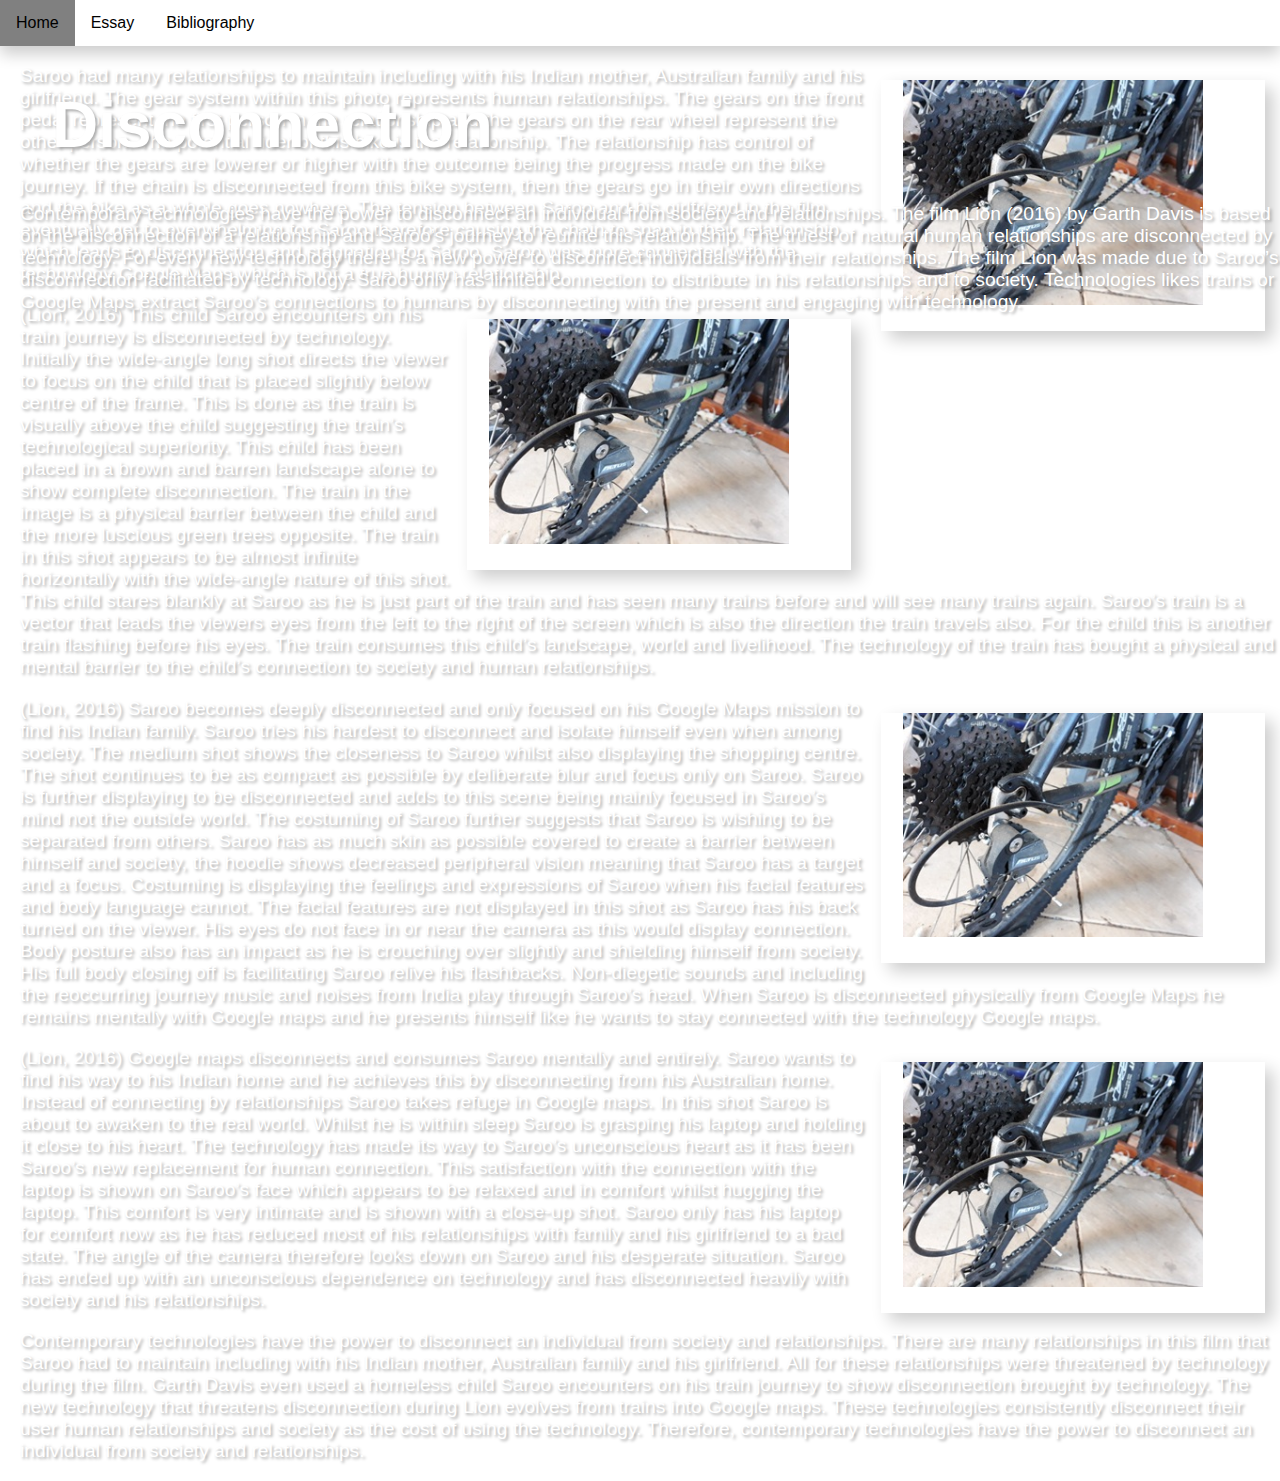
==== essay.htm @ 0e84283d "tunak tunak tun tun tun" ====
<!DOCTYPE html>
<html>
<head>
<link rel="stylesheet" type="text/css" href="Classes/style.css">
<link rel="stylesheet" href="https://cdnjs.cloudflare.com/ajax/libs/font-awesome/4.7.0/css/font-awesome.min.css">
<link rel="icon" href="Resources/Saroo.PNG">
<title>Sydney</title>
<script type="text/javascript" src="Classes/script.js"></script>
</head>
	
<body style="background-image:url(Resources/trainstation.PNG);">
<div class="navbar">
  <a href="index.html">Home</a>
  <a href="essay.htm">Essay</a>
  <a href="bibliography.htm">Bibliography</a>
</div>
	
<div class="imgcontainer">
	<h2 style="color:white; padding:22px;">Disconnection</h2>
	<p style="color:white; font-size: 1.2em;">
		Contemporary technologies have the power to disconnect an individual from society and relationships. The film Lion (2016) by Garth Davis is based on the disconnection of a relationship and Saroo’s journey to reunite this relationship. The truest of natural human relationships are disconnected by technology. For every new technology there is a new power to disconnect individuals from their relationships. The film Lion was made due to Saroo’s disconnection facilitated by technology. Saroo only has limited connection to distribute in his relationships and to society. Technologies likes trains or Google Maps extract Saroo’s connections to humans by disconnecting with the present and engaging with technology.
	</p>
</div>
<div>
	<div class="sidebox">
		<img src="Resources/gears.jpg" alt="Gears">
	</div>
	<p style="color:white; font-size: 1.2em;">	
		Saroo had many relationships to maintain including with his Indian mother, Australian family and his girlfriend. The gear system within this photo represents human relationships. The gears on the front pedal represent the first person in the relationship and the gears on the rear wheel represent the other person. The potential rider of this bike is the relationship. The relationship has control of whether the gears are lowerer or higher with the outcome being the progress made on the bike journey. If the chain is disconnected from this bike system, then the gears go in their own directions and the bike as a whole goes nowhere. The tension between Saroo and his girlfriend in the film eventually get to overwhelming for Saroo therefore causing the chain to snap in their relationship which leads to disconnection and stagnation for Saroo. Saroo was more connected with the technology Google Maps which is not a true human relationship.
	 </p>
</div>
<div>
	<div class="sidebox">
		<img src="Resources/gears.jpg" alt="Gears">
	</div>
	<p style="color:white; font-size: 1.2em;">
		(Lion, 2016)
		This child Saroo encounters on his train journey is disconnected by technology. Initially the wide-angle long shot directs the viewer to focus on the child that is placed slightly below centre of the frame. This is done as the train is visually above the child suggesting the train’s technological superiority. This child has been placed in a brown and barren landscape alone to show complete disconnection. The train in the image is a physical barrier between the child and the more luscious green trees opposite. The train in this shot appears to be almost infinite horizontally with the wide-angle nature of this shot.  This child stares blankly at Saroo as he is just part of the train and has seen many trains before and will see many trains again. Saroo’s train is a vector that leads the viewers eyes from the left to the right of the screen which is also the direction the train travels also. For the child this is another train flashing before his eyes. The train consumes this child’s landscape, world and livelihood. The technology of the train has bought a physical and mental barrier to the child’s connection to society and human relationships.
	</p>
</div>
<div>
	<div class="sidebox">
		<img src="Resources/gears.jpg" alt="Gears">
	</div>
	<p style="color:white; font-size: 1.2em;">
		(Lion, 2016)
		Saroo becomes deeply disconnected and only focused on his Google Maps mission to find his Indian family. Saroo tries his hardest to disconnect and isolate himself even when among society. The medium shot shows the closeness to Saroo whilst also displaying the shopping centre. The shot continues to be as compact as possible by deliberate blur and focus only on Saroo. Saroo is further displaying to be disconnected and adds to this scene being mainly focused in Saroo’s mind not the outside world. The costuming of Saroo further suggests that Saroo is wishing to be separated from others. Saroo has as much skin as possible covered to create a barrier between himself and society, the hoodie shows decreased peripheral vision meaning that Saroo has a target and a focus. Costuming is displaying the feelings and expressions of Saroo when his facial features and body language cannot. The facial features are not displayed in this shot as Saroo has his back turned on the viewer. His eyes do not face in or near the camera as this would display connection. Body posture also has an impact as he is crouching over slightly and shielding himself from society. His full body closing off is facilitating Saroo relive his flashbacks. Non-diegetic sounds and including the reoccurring journey music and noises from India play through Saroo’s head. When Saroo is disconnected physically from Google Maps he remains mentally with Google maps and he presents himself like he wants to stay connected with the technology Google maps.
	</p>
</div>
<div>
	<div class="sidebox">
		<img src="Resources/gears.jpg" alt="Gears">
	</div>
	<p style="color:white; font-size: 1.2em;">
		(Lion, 2016)
		Google maps disconnects and consumes Saroo mentally and entirely. Saroo wants to find his way to his Indian home and he achieves this by disconnecting from his Australian home. Instead of connecting by relationships Saroo takes refuge in Google maps. In this shot Saroo is about to awaken to the real world. Whilst he is within sleep Saroo is grasping his laptop and holding it close to his heart. The technology has made its way to Saroo’s unconscious heart as it has been Saroo’s new replacement for human connection. This satisfaction with the connection with the laptop is shown on Saroo’s face which appears to be relaxed and in comfort whilst hugging the laptop. This comfort is very intimate and is shown with a close-up shot. Saroo only has his laptop for comfort now as he has reduced most of his relationships with family and his girlfriend to a bad state. The angle of the camera therefore looks down on Saroo and his desperate situation. Saroo has ended up with an unconscious dependence on technology and has disconnected heavily with society and his relationships.
	</p>
</div>
<div>
	<p style="color:white; font-size: 1.2em;">
	Contemporary technologies have the power to disconnect an individual from society and relationships. There are many relationships in this film that Saroo had to maintain including with his Indian mother, Australian family and his girlfriend.  All for these relationships were threatened by technology during the film. Garth Davis even used a homeless child Saroo encounters on his train journey to show disconnection brought by technology. The new technology that threatens disconnection during Lion evolves from trains into Google maps. These technologies consistently disconnect their user human relationships and society as the cost of using the technology. Therefore, contemporary technologies have the power to disconnect an individual from society and relationships.
	</p>
</div>
	
</body>
</html>
---- Classes/style.css ----
body {margin: 0;}

audio{display:none;}

h1, h2, p, li {
	font-family: Arial, Helvetica, sans-serif;
	margin-left: 20px;
	text-shadow: 2px 2px 3px #AAAAAA;
}

h2 {font-size:4em; margin:20px 0px 0px 30px; }

.navbar {
    overflow: hidden;
	box-shadow: 0px 8px 16px 0px rgba(0,0,0,0.2);
    background-color: #FFFFFF;
    font-family: Arial, Helvetica, sans-serif;
	z-index: 10;
}

.navbar a {
    float: left;
    font-size: 16px;
    color: black;
    text-align: center;
    padding: 14px 16px;
    text-decoration: none;
}

.dropdown {
    float: left;
    overflow: hidden;
	color: black;
}

.dropdown .dropbtn {
    font-size: 16px;    
    border: none;
    outline: none;
    padding: 14px 16px;
    background-color: inherit;
    font-family: inherit;
    margin: 0;
}

.navbar a:hover, .dropdown:hover .dropbtn {
    background-color: grey;
}

.dropdown-content {
    display: none;
    position: absolute;
    background-color: #f9f9f9;
    min-width: 160px;
    box-shadow: 0px 8px 16px 0px rgba(0,0,0,0.2);
    z-index: 11;
}

.dropdown-content a {
    float: none;
    color: black;
    padding: 12px 16px;
    text-decoration: none;
    display: block;
    text-align: left;
}

.dropdown-content a:hover {
    background-color: #ddd;
}

.dropdown:hover .dropdown-content {
    display: block;
}
	

.container {
    position: relative;
    width: 100%;
    max-width: 1920px;
}

.container img {
    width: 100%;
    height: auto;
	z-index: -1;
	position: relative;
	top: -1;
}


.container .btn {
    position: absolute;
    top: 50%;
    left: 50%;
	-ms-transform: translate(-50%, -50%);
    transform: translate(-50%, -50%);
	background-color: transparent;
    color: white;
    font-size: 30px;
    padding: 12px 24px;
    border: solid 4px #FFFFFF;
	box-shadow: 2px 2px 3px 0px #AAAAAA;
	text-shadow: 2px 2px 3px #AAAAAA;
    cursor: pointer;
    text-align: center;
}

.container .btn:hover {
    border: solid 5px #DDDDDD;
	color: #DDDDDD
}

.sidebox {
		max-width: 30%;
		width:30%;
		margin: 15px 15px 10px 15px;
		float: right;
		background-color: white;
		box-shadow: 8px 8px 16px 0px rgba(0,0,0,0.2);
	}

.imgcontainer{margin-top: -100; position:absolute;}

.imgcontainer img{
	width: 1920px;
	filter:blur(5px);
	
	z-index:-1;
	top:-1;
	position:absolute;
}
.imgcontainer p{
	z-index:10;
	position:relative;
}

.sidebox img{
	width: 300px;
	filter:blur(0px);
	z-index:1;
	top:0;
	position:relative;
	margin-left: 22px;
	margin-bottom: 22px;
}

/*ul.topnav {
    list-style-type: none;
	overflow: hidden;	
    margin: 0;
    padding: 0;
	opacity: 0.4;
	box-shadow:0px 0px 10px 0px rgba(0,0,0,1);
    background-color: #000000;
}

ul.topnav li {float: left;}

ul.topnav li {
    text-align: center;
    padding: 14px 16px;
}

ul.topnav li a {
	color: white; 
	display: block; 
	text-decoration: none;
}

ul.topnav li:hover:not(.active) {background-color: #111;}

ul.topnav li:hover {background-color: #BB0000;}

@media screen and (max-width: 600px){
    ul.topnav li.right, 
    ul.topnav li {float: none;}
}

.dropbtn{
	border:none;
	cursor:pointer;
}

.dropdown{
	position:relative;
	display:inline-block;
}

.dropdown-content{
	display:none;
	position:absolute;
	background-color:cyan;
	min-width:160px;
	box-shadow:0px 8px 16px 0px rgba(0,0,0,0.2);
	z-index:1;
}

.dropdown-content a{
	color:black
	padding 12px 16px;
	text-decoration:none;
	display:block;
}

.dropdown-content a:hover{background-color:blue}

.dropbtn:hover .dropdown-content{display:block}

.dropbtn:hover .dropbtn{background-color:silver}*/
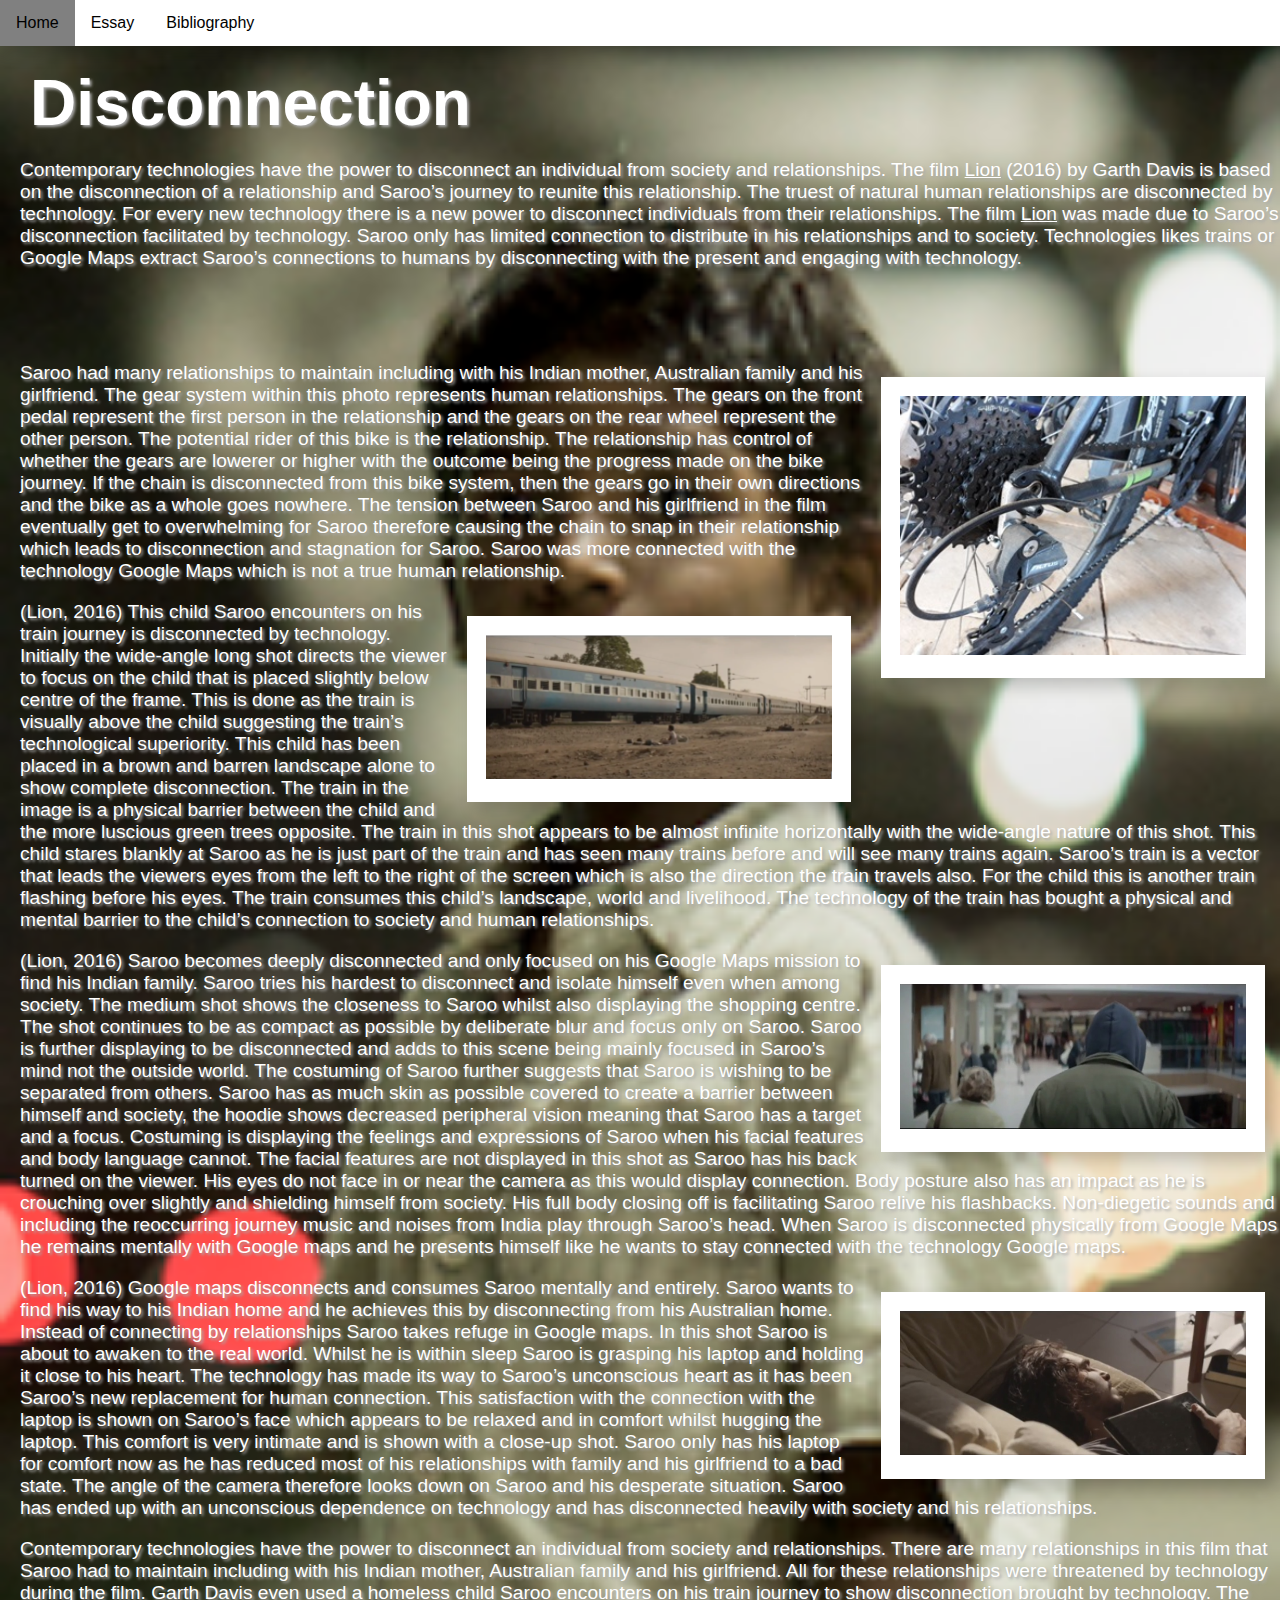
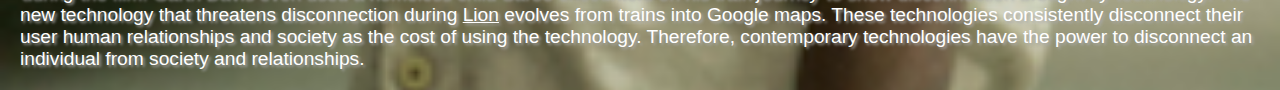
==== commit 43d6c139: "Update essay.htm" ====
--- a/essay.htm
+++ b/essay.htm
@@ -15,11 +15,12 @@
   <a href="bibliography.htm">Bibliography</a>
 </div>
 	
-<div class="imgcontainer">
-	<h2 style="color:white; padding:22px;">Disconnection</h2>
+<div>
+	<h2 style="color:white; ">Disconnection</h2>
 	<p style="color:white; font-size: 1.2em;">
-		Contemporary technologies have the power to disconnect an individual from society and relationships. The film Lion (2016) by Garth Davis is based on the disconnection of a relationship and Saroo’s journey to reunite this relationship. The truest of natural human relationships are disconnected by technology. For every new technology there is a new power to disconnect individuals from their relationships. The film Lion was made due to Saroo’s disconnection facilitated by technology. Saroo only has limited connection to distribute in his relationships and to society. Technologies likes trains or Google Maps extract Saroo’s connections to humans by disconnecting with the present and engaging with technology.
+		Contemporary technologies have the power to disconnect an individual from society and relationships. The film <u>Lion</u> (2016) by Garth Davis is based on the disconnection of a relationship and Saroo’s journey to reunite this relationship. The truest of natural human relationships are disconnected by technology. For every new technology there is a new power to disconnect individuals from their relationships. The film <u>Lion</u> was made due to Saroo’s disconnection facilitated by technology. Saroo only has limited connection to distribute in his relationships and to society. Technologies likes trains or Google Maps extract Saroo’s connections to humans by disconnecting with the present and engaging with technology.
 	</p>
+	<br><br><br>
 </div>
 <div>
 	<div class="sidebox">
@@ -31,7 +32,7 @@
 </div>
 <div>
 	<div class="sidebox">
-		<img src="Resources/gears.jpg" alt="Gears">
+		<img src="Resources/train.PNG" alt="train">
 	</div>
 	<p style="color:white; font-size: 1.2em;">
 		(Lion, 2016)
@@ -40,7 +41,7 @@
 </div>
 <div>
 	<div class="sidebox">
-		<img src="Resources/gears.jpg" alt="Gears">
+		<img src="Resources/hoodie.jpg" alt="hoodie">
 	</div>
 	<p style="color:white; font-size: 1.2em;">
 		(Lion, 2016)
@@ -49,7 +50,7 @@
 </div>
 <div>
 	<div class="sidebox">
-		<img src="Resources/gears.jpg" alt="Gears">
+		<img src="Resources/laptophugger.jpg" alt="Gears">
 	</div>
 	<p style="color:white; font-size: 1.2em;">
 		(Lion, 2016)
@@ -58,7 +59,7 @@
 </div>
 <div>
 	<p style="color:white; font-size: 1.2em;">
-	Contemporary technologies have the power to disconnect an individual from society and relationships. There are many relationships in this film that Saroo had to maintain including with his Indian mother, Australian family and his girlfriend.  All for these relationships were threatened by technology during the film. Garth Davis even used a homeless child Saroo encounters on his train journey to show disconnection brought by technology. The new technology that threatens disconnection during Lion evolves from trains into Google maps. These technologies consistently disconnect their user human relationships and society as the cost of using the technology. Therefore, contemporary technologies have the power to disconnect an individual from society and relationships.
+	Contemporary technologies have the power to disconnect an individual from society and relationships. There are many relationships in this film that Saroo had to maintain including with his Indian mother, Australian family and his girlfriend.  All for these relationships were threatened by technology during the film. Garth Davis even used a homeless child Saroo encounters on his train journey to show disconnection brought by technology. The new technology that threatens disconnection during <u>Lion</u> evolves from trains into Google maps. These technologies consistently disconnect their user human relationships and society as the cost of using the technology. Therefore, contemporary technologies have the power to disconnect an individual from society and relationships.
 	</p>
 </div>
 	
--- a/Classes/style.css
+++ b/Classes/style.css
@@ -1,4 +1,8 @@
-body {margin: 0;}
+body {
+  margin: 0;
+  background-repeat: no-repeat;
+  background-size: cover;
+}
 
 audio{display:none;}
 
@@ -136,13 +140,12 @@
 }
 
 .sidebox img{
-	width: 300px;
+	width: 90%;
 	filter:blur(0px);
 	z-index:1;
 	top:0;
 	position:relative;
-	margin-left: 22px;
-	margin-bottom: 22px;
+	padding: 5%;
 }
 
 /*ul.topnav {
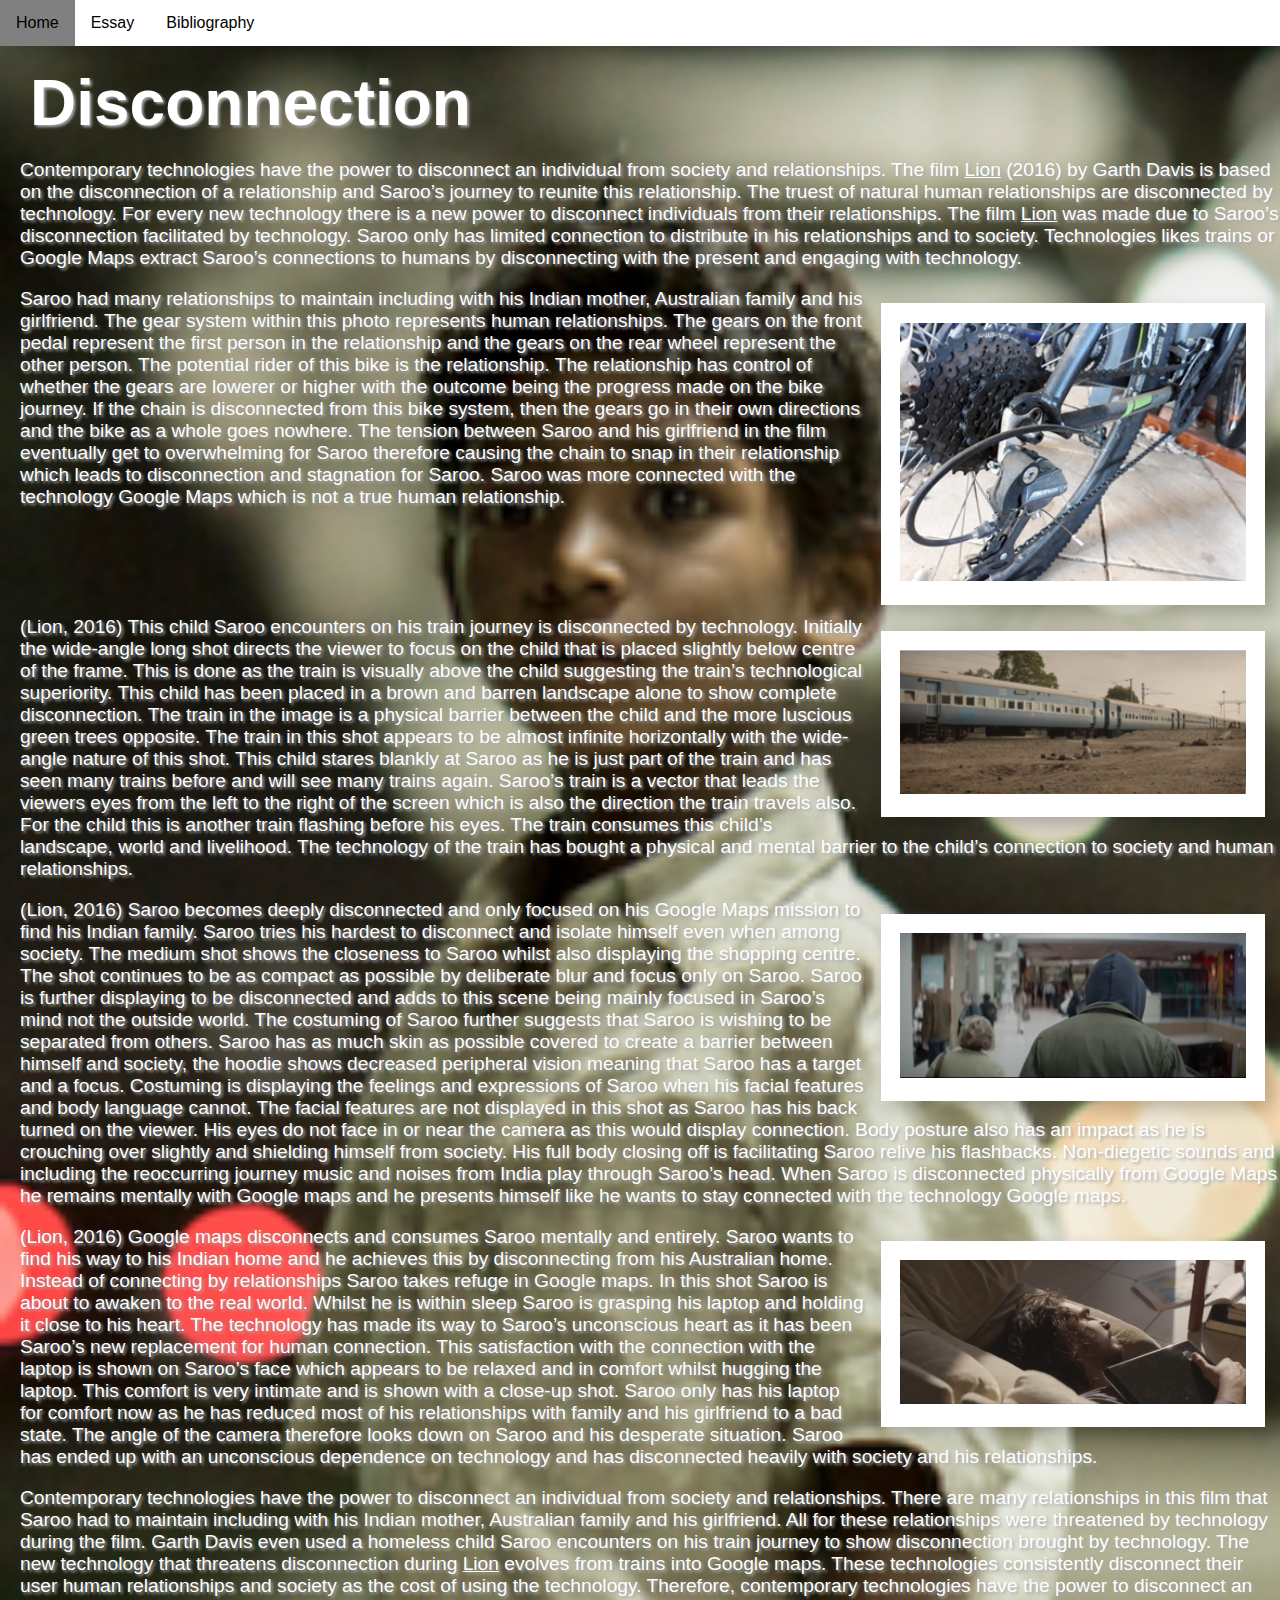
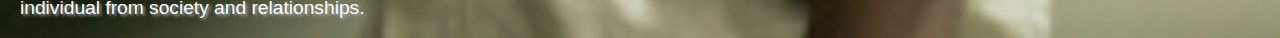
==== commit b9286160: "rav4 out the door" ====
--- a/essay.htm
+++ b/essay.htm
@@ -20,7 +20,6 @@
 	<p style="color:white; font-size: 1.2em;">
 		Contemporary technologies have the power to disconnect an individual from society and relationships. The film <u>Lion</u> (2016) by Garth Davis is based on the disconnection of a relationship and Saroo’s journey to reunite this relationship. The truest of natural human relationships are disconnected by technology. For every new technology there is a new power to disconnect individuals from their relationships. The film <u>Lion</u> was made due to Saroo’s disconnection facilitated by technology. Saroo only has limited connection to distribute in his relationships and to society. Technologies likes trains or Google Maps extract Saroo’s connections to humans by disconnecting with the present and engaging with technology.
 	</p>
-	<br><br><br>
 </div>
 <div>
 	<div class="sidebox">
@@ -28,7 +27,8 @@
 	</div>
 	<p style="color:white; font-size: 1.2em;">	
 		Saroo had many relationships to maintain including with his Indian mother, Australian family and his girlfriend. The gear system within this photo represents human relationships. The gears on the front pedal represent the first person in the relationship and the gears on the rear wheel represent the other person. The potential rider of this bike is the relationship. The relationship has control of whether the gears are lowerer or higher with the outcome being the progress made on the bike journey. If the chain is disconnected from this bike system, then the gears go in their own directions and the bike as a whole goes nowhere. The tension between Saroo and his girlfriend in the film eventually get to overwhelming for Saroo therefore causing the chain to snap in their relationship which leads to disconnection and stagnation for Saroo. Saroo was more connected with the technology Google Maps which is not a true human relationship.
-	 </p>
+	 <br><br><br><br><br>
+	</p>
 </div>
 <div>
 	<div class="sidebox">
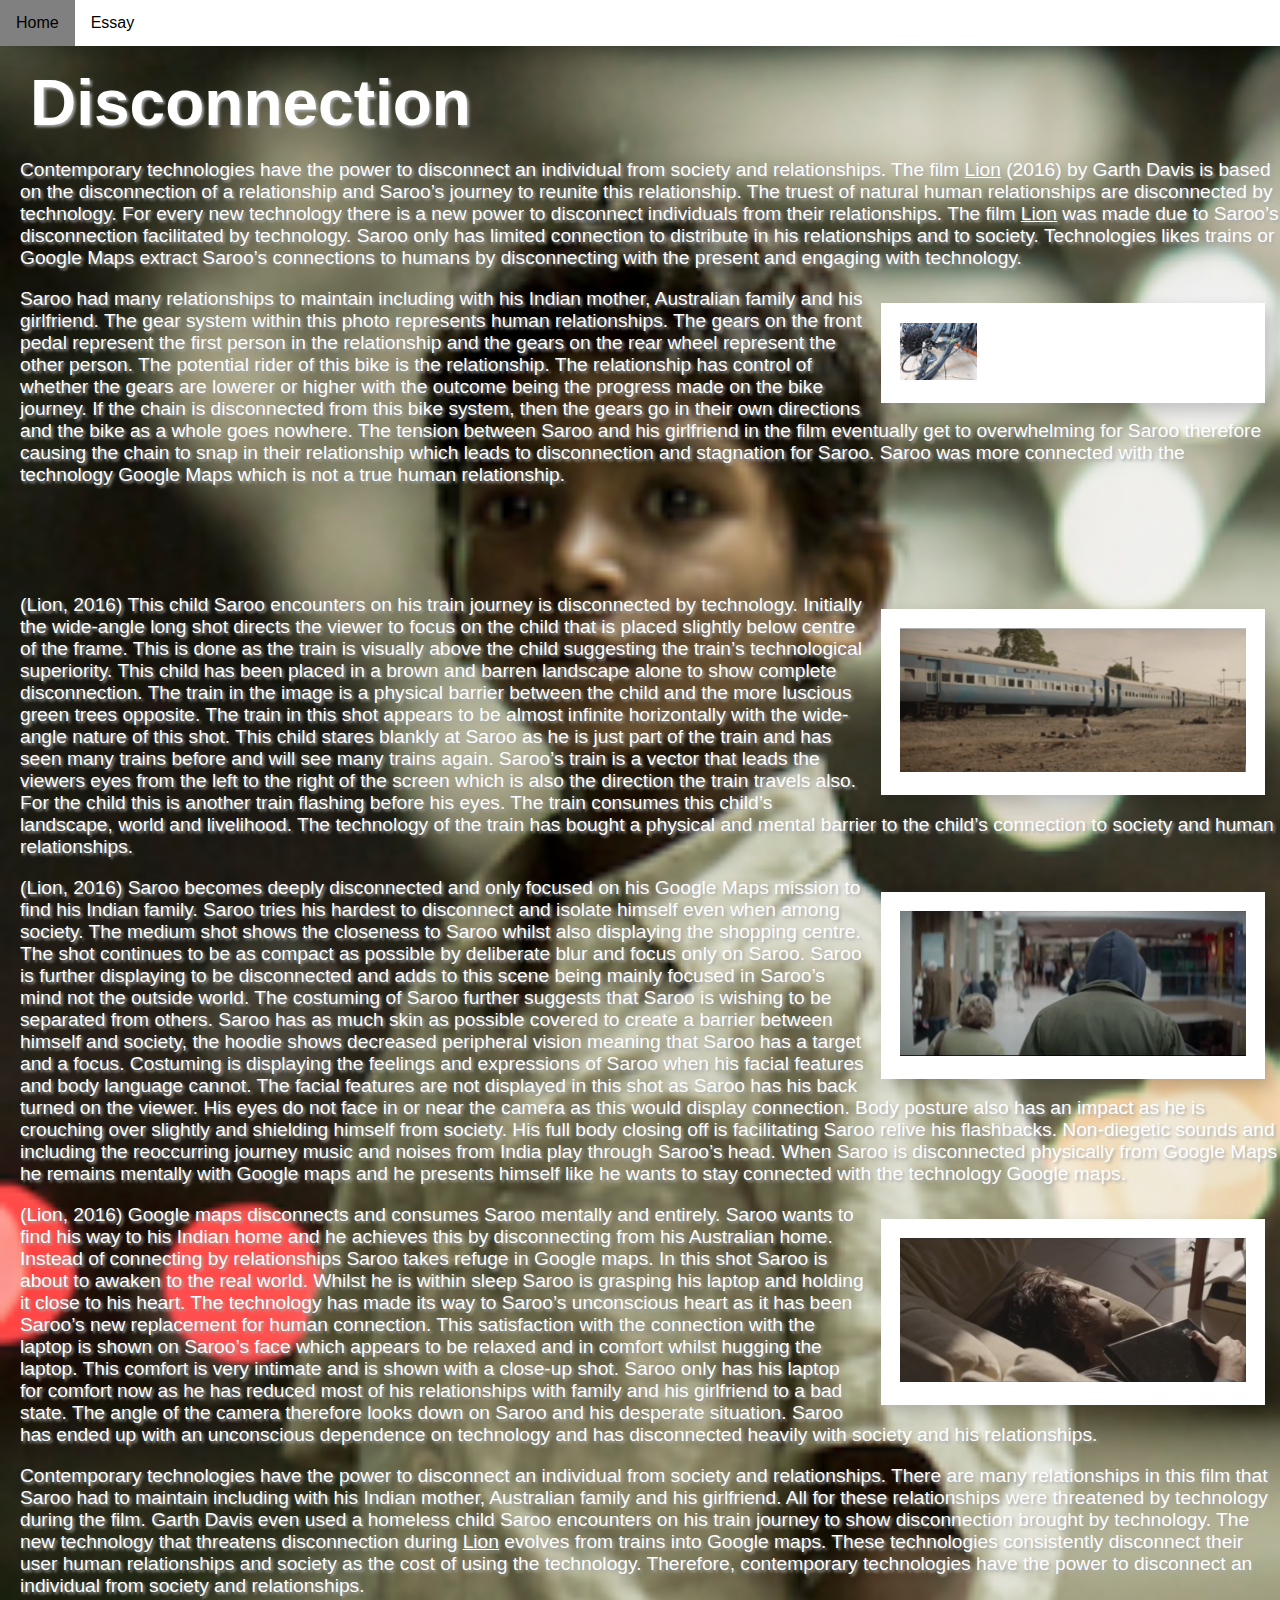
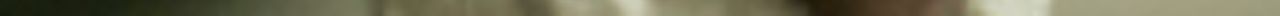
==== commit d5c97521: "toyota rav4 1996 8 months rego" ====
--- a/essay.htm
+++ b/essay.htm
@@ -4,7 +4,7 @@
 <link rel="stylesheet" type="text/css" href="Classes/style.css">
 <link rel="stylesheet" href="https://cdnjs.cloudflare.com/ajax/libs/font-awesome/4.7.0/css/font-awesome.min.css">
 <link rel="icon" href="Resources/Saroo.PNG">
-<title>Sydney</title>
+<title>Digital Essay</title>
 <script type="text/javascript" src="Classes/script.js"></script>
 </head>
 	
@@ -12,7 +12,7 @@
 <div class="navbar">
   <a href="index.html">Home</a>
   <a href="essay.htm">Essay</a>
-  <a href="bibliography.htm">Bibliography</a>
+  <!--<a href="bibliography.htm">Bibliography</a>-->
 </div>
 	
 <div>
@@ -23,7 +23,7 @@
 </div>
 <div>
 	<div class="sidebox">
-		<img src="Resources/gears.jpg" alt="Gears">
+		<img src="Resources/gears.jpg" style="width:20%;" alt="Gears">
 	</div>
 	<p style="color:white; font-size: 1.2em;">	
 		Saroo had many relationships to maintain including with his Indian mother, Australian family and his girlfriend. The gear system within this photo represents human relationships. The gears on the front pedal represent the first person in the relationship and the gears on the rear wheel represent the other person. The potential rider of this bike is the relationship. The relationship has control of whether the gears are lowerer or higher with the outcome being the progress made on the bike journey. If the chain is disconnected from this bike system, then the gears go in their own directions and the bike as a whole goes nowhere. The tension between Saroo and his girlfriend in the film eventually get to overwhelming for Saroo therefore causing the chain to snap in their relationship which leads to disconnection and stagnation for Saroo. Saroo was more connected with the technology Google Maps which is not a true human relationship.
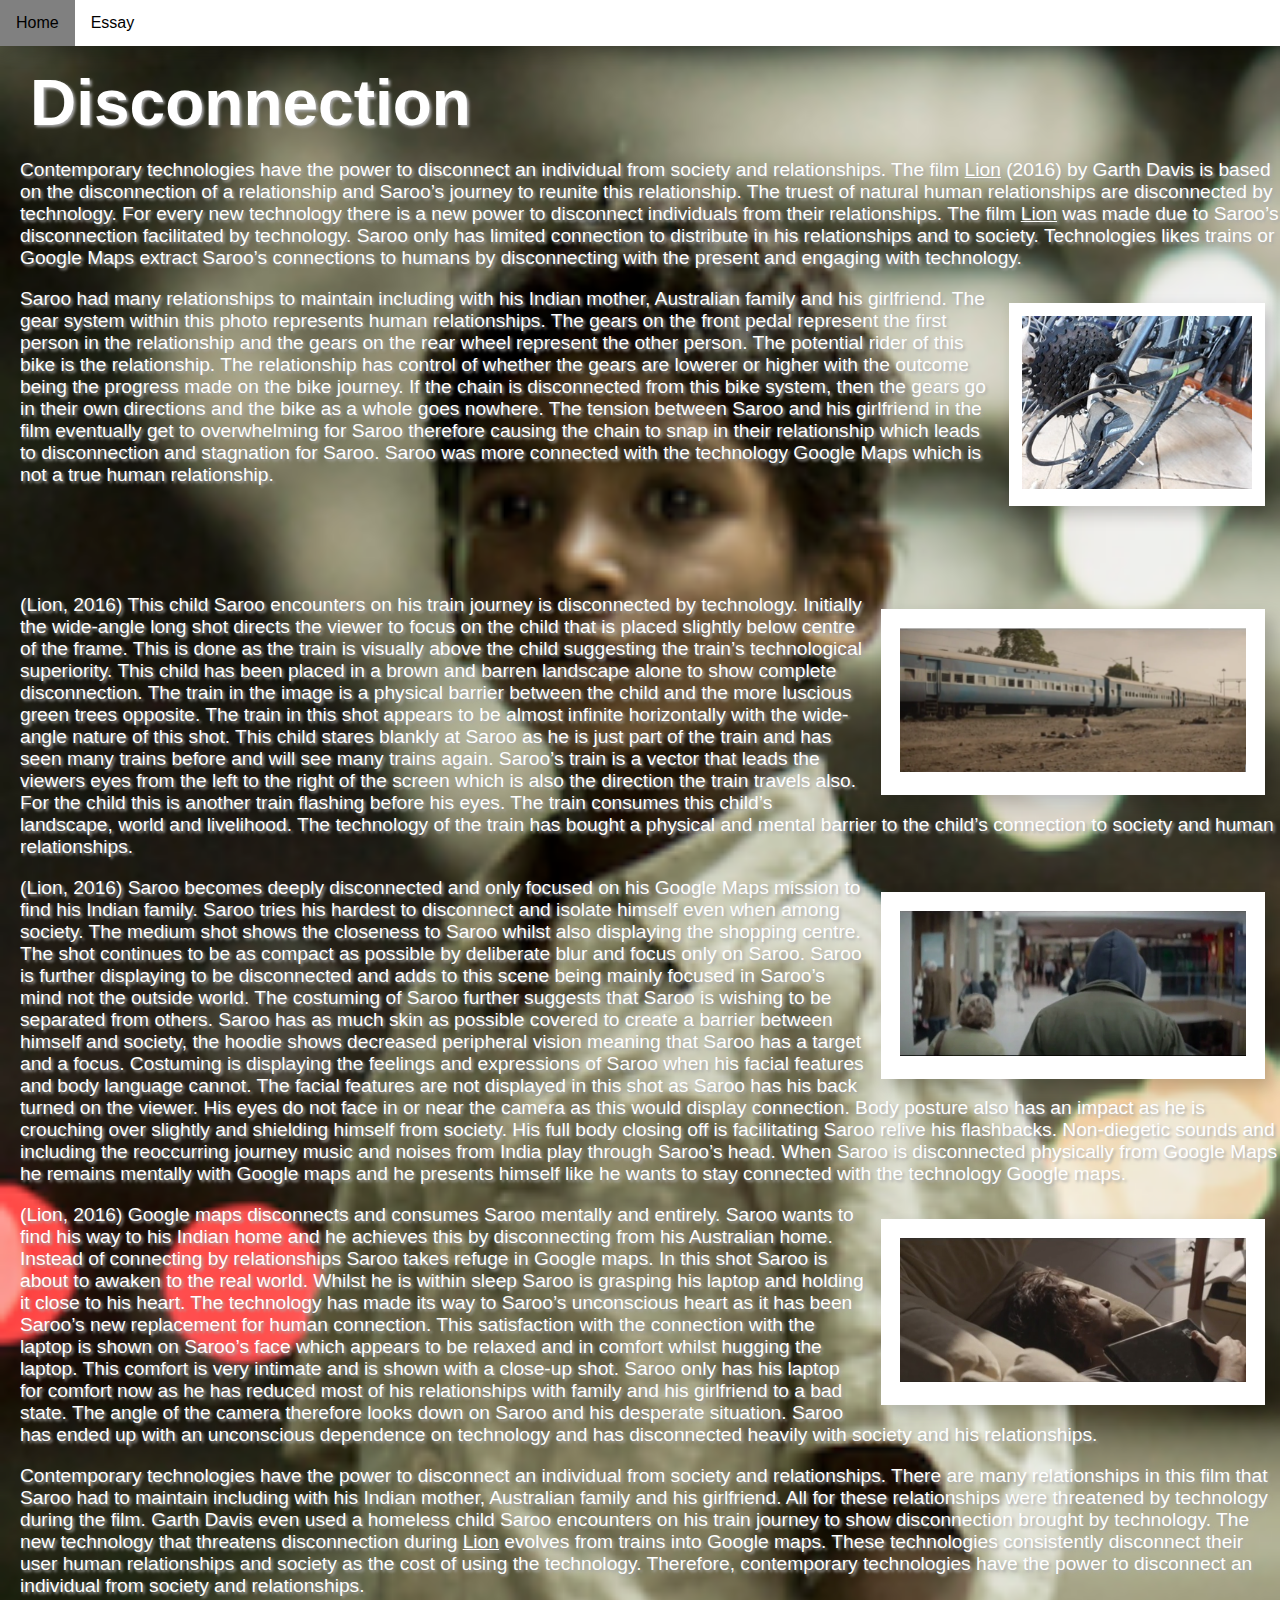
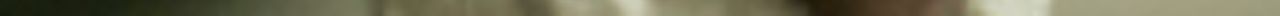
==== commit 58d4d5ef: "toyota rav4 1996 8 months rego" ====
--- a/essay.htm
+++ b/essay.htm
@@ -22,8 +22,8 @@
 	</p>
 </div>
 <div>
-	<div class="sidebox">
-		<img src="Resources/gears.jpg" style="width:20%;" alt="Gears">
+	<div class="sidebox"  style="width:20%;">
+		<img src="Resources/gears.jpg" alt="Gears">
 	</div>
 	<p style="color:white; font-size: 1.2em;">	
 		Saroo had many relationships to maintain including with his Indian mother, Australian family and his girlfriend. The gear system within this photo represents human relationships. The gears on the front pedal represent the first person in the relationship and the gears on the rear wheel represent the other person. The potential rider of this bike is the relationship. The relationship has control of whether the gears are lowerer or higher with the outcome being the progress made on the bike journey. If the chain is disconnected from this bike system, then the gears go in their own directions and the bike as a whole goes nowhere. The tension between Saroo and his girlfriend in the film eventually get to overwhelming for Saroo therefore causing the chain to snap in their relationship which leads to disconnection and stagnation for Saroo. Saroo was more connected with the technology Google Maps which is not a true human relationship.
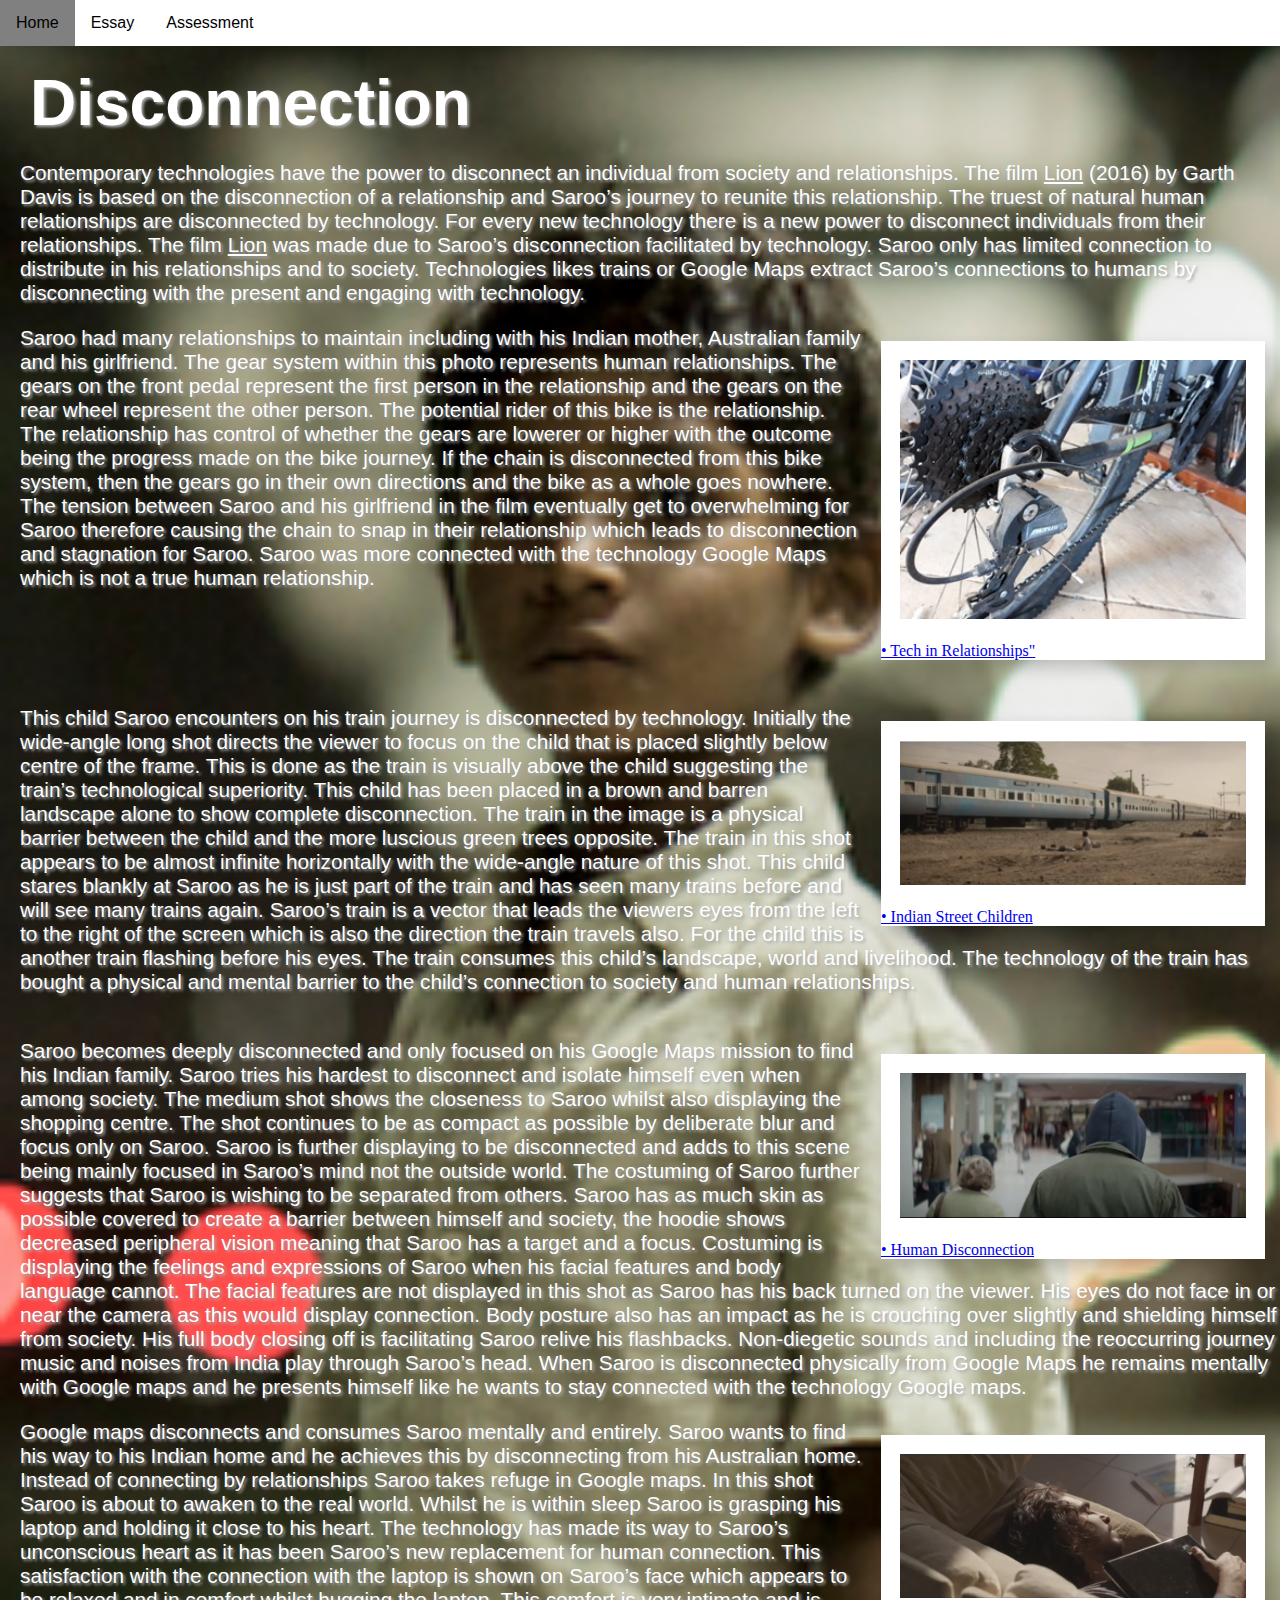
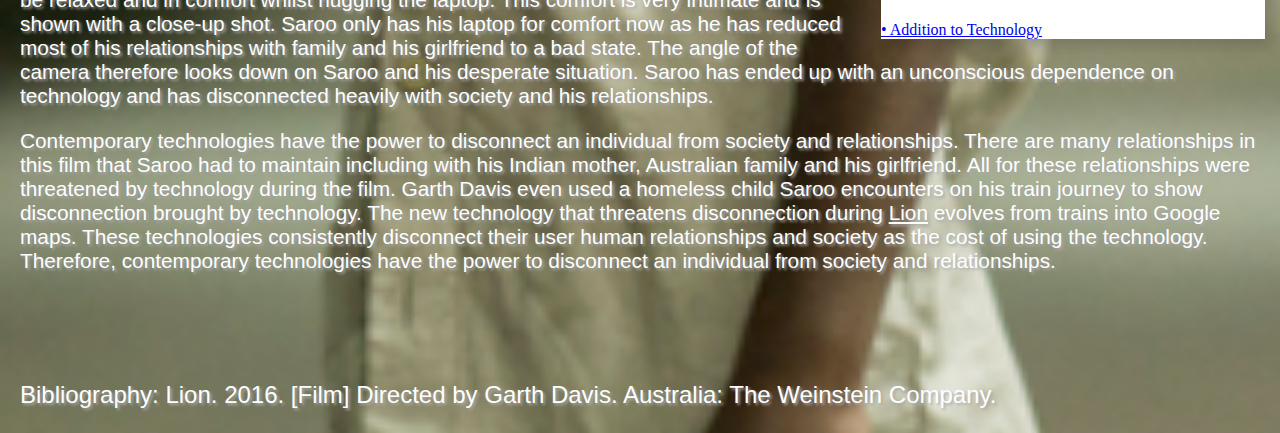
==== commit 1d0638f9: "new york serenade" ====
--- a/essay.htm
+++ b/essay.htm
@@ -12,20 +12,22 @@
 <div class="navbar">
   <a href="index.html">Home</a>
   <a href="essay.htm">Essay</a>
-  <!--<a href="bibliography.htm">Bibliography</a>-->
+  <a href="https://drive.google.com/file/d/1ON23bYkuFdwMwBVkGoPD4R9qvMHpgofL/view" target="_blank">Assessment</a>
 </div>
 	
 <div>
 	<h2 style="color:white; ">Disconnection</h2>
-	<p style="color:white; font-size: 1.2em;">
+	<p style="color:white; font-size: 1.3em;">
 		Contemporary technologies have the power to disconnect an individual from society and relationships. The film <u>Lion</u> (2016) by Garth Davis is based on the disconnection of a relationship and Saroo’s journey to reunite this relationship. The truest of natural human relationships are disconnected by technology. For every new technology there is a new power to disconnect individuals from their relationships. The film <u>Lion</u> was made due to Saroo’s disconnection facilitated by technology. Saroo only has limited connection to distribute in his relationships and to society. Technologies likes trains or Google Maps extract Saroo’s connections to humans by disconnecting with the present and engaging with technology.
 	</p>
 </div>
 <div>
-	<div class="sidebox"  style="width:20%;">
+	<div class="sidebox">
 		<img src="Resources/gears.jpg" alt="Gears">
+		<a href="https://www.psychologytoday.com/au/blog/happiness-in-world/201006/the-effect-technology-relationships">• Tech in Relationships"</a>
+		
 	</div>
-	<p style="color:white; font-size: 1.2em;">	
+	<p style="color:white; font-size: 1.3em;">	
 		Saroo had many relationships to maintain including with his Indian mother, Australian family and his girlfriend. The gear system within this photo represents human relationships. The gears on the front pedal represent the first person in the relationship and the gears on the rear wheel represent the other person. The potential rider of this bike is the relationship. The relationship has control of whether the gears are lowerer or higher with the outcome being the progress made on the bike journey. If the chain is disconnected from this bike system, then the gears go in their own directions and the bike as a whole goes nowhere. The tension between Saroo and his girlfriend in the film eventually get to overwhelming for Saroo therefore causing the chain to snap in their relationship which leads to disconnection and stagnation for Saroo. Saroo was more connected with the technology Google Maps which is not a true human relationship.
 	 <br><br><br><br><br>
 	</p>
@@ -33,35 +35,42 @@
 <div>
 	<div class="sidebox">
 		<img src="Resources/train.PNG" alt="train">
+		<a href="https://www.npr.org/2011/01/23/133109831/taking-a-walk-into-the-lives-of-indias-street-kids">• Indian Street Children</a>
 	</div>
-	<p style="color:white; font-size: 1.2em;">
-		(Lion, 2016)
+	<p style="color:white; font-size: 1.3em;">
 		This child Saroo encounters on his train journey is disconnected by technology. Initially the wide-angle long shot directs the viewer to focus on the child that is placed slightly below centre of the frame. This is done as the train is visually above the child suggesting the train’s technological superiority. This child has been placed in a brown and barren landscape alone to show complete disconnection. The train in the image is a physical barrier between the child and the more luscious green trees opposite. The train in this shot appears to be almost infinite horizontally with the wide-angle nature of this shot.  This child stares blankly at Saroo as he is just part of the train and has seen many trains before and will see many trains again. Saroo’s train is a vector that leads the viewers eyes from the left to the right of the screen which is also the direction the train travels also. For the child this is another train flashing before his eyes. The train consumes this child’s landscape, world and livelihood. The technology of the train has bought a physical and mental barrier to the child’s connection to society and human relationships.
+		<br><br>
 	</p>
 </div>
 <div>
 	<div class="sidebox">
 		<img src="Resources/hoodie.jpg" alt="hoodie">
+		<a href="https://catholicexchange.com/technology-disconnecting-us">• Human Disconnection</a>
 	</div>
-	<p style="color:white; font-size: 1.2em;">
-		(Lion, 2016)
+	<p style="color:white; font-size: 1.3em;">
 		Saroo becomes deeply disconnected and only focused on his Google Maps mission to find his Indian family. Saroo tries his hardest to disconnect and isolate himself even when among society. The medium shot shows the closeness to Saroo whilst also displaying the shopping centre. The shot continues to be as compact as possible by deliberate blur and focus only on Saroo. Saroo is further displaying to be disconnected and adds to this scene being mainly focused in Saroo’s mind not the outside world. The costuming of Saroo further suggests that Saroo is wishing to be separated from others. Saroo has as much skin as possible covered to create a barrier between himself and society, the hoodie shows decreased peripheral vision meaning that Saroo has a target and a focus. Costuming is displaying the feelings and expressions of Saroo when his facial features and body language cannot. The facial features are not displayed in this shot as Saroo has his back turned on the viewer. His eyes do not face in or near the camera as this would display connection. Body posture also has an impact as he is crouching over slightly and shielding himself from society. His full body closing off is facilitating Saroo relive his flashbacks. Non-diegetic sounds and including the reoccurring journey music and noises from India play through Saroo’s head. When Saroo is disconnected physically from Google Maps he remains mentally with Google maps and he presents himself like he wants to stay connected with the technology Google maps.
 	</p>
 </div>
 <div>
 	<div class="sidebox">
 		<img src="Resources/laptophugger.jpg" alt="Gears">
+		<a href="http://theconversation.com/digital-addiction-how-technology-keeps-us-hooked-97499">• Addition to Technology</a>
 	</div>
-	<p style="color:white; font-size: 1.2em;">
-		(Lion, 2016)
+	<p style="color:white; font-size: 1.3em;">
 		Google maps disconnects and consumes Saroo mentally and entirely. Saroo wants to find his way to his Indian home and he achieves this by disconnecting from his Australian home. Instead of connecting by relationships Saroo takes refuge in Google maps. In this shot Saroo is about to awaken to the real world. Whilst he is within sleep Saroo is grasping his laptop and holding it close to his heart. The technology has made its way to Saroo’s unconscious heart as it has been Saroo’s new replacement for human connection. This satisfaction with the connection with the laptop is shown on Saroo’s face which appears to be relaxed and in comfort whilst hugging the laptop. This comfort is very intimate and is shown with a close-up shot. Saroo only has his laptop for comfort now as he has reduced most of his relationships with family and his girlfriend to a bad state. The angle of the camera therefore looks down on Saroo and his desperate situation. Saroo has ended up with an unconscious dependence on technology and has disconnected heavily with society and his relationships.
 	</p>
 </div>
 <div>
-	<p style="color:white; font-size: 1.2em;">
+	<p style="color:white; font-size: 1.3em;">
 	Contemporary technologies have the power to disconnect an individual from society and relationships. There are many relationships in this film that Saroo had to maintain including with his Indian mother, Australian family and his girlfriend.  All for these relationships were threatened by technology during the film. Garth Davis even used a homeless child Saroo encounters on his train journey to show disconnection brought by technology. The new technology that threatens disconnection during <u>Lion</u> evolves from trains into Google maps. These technologies consistently disconnect their user human relationships and society as the cost of using the technology. Therefore, contemporary technologies have the power to disconnect an individual from society and relationships.
 	</p>
 </div>
-	
+<div>
+	<p style="color:white; font-size: 1.5em;">
+	<br><br><br>
+	Bibliography:
+	Lion. 2016. [Film] Directed by Garth Davis. Australia: The Weinstein Company.
+	</p>
+</div>	
 </body>
-</html>
+</html>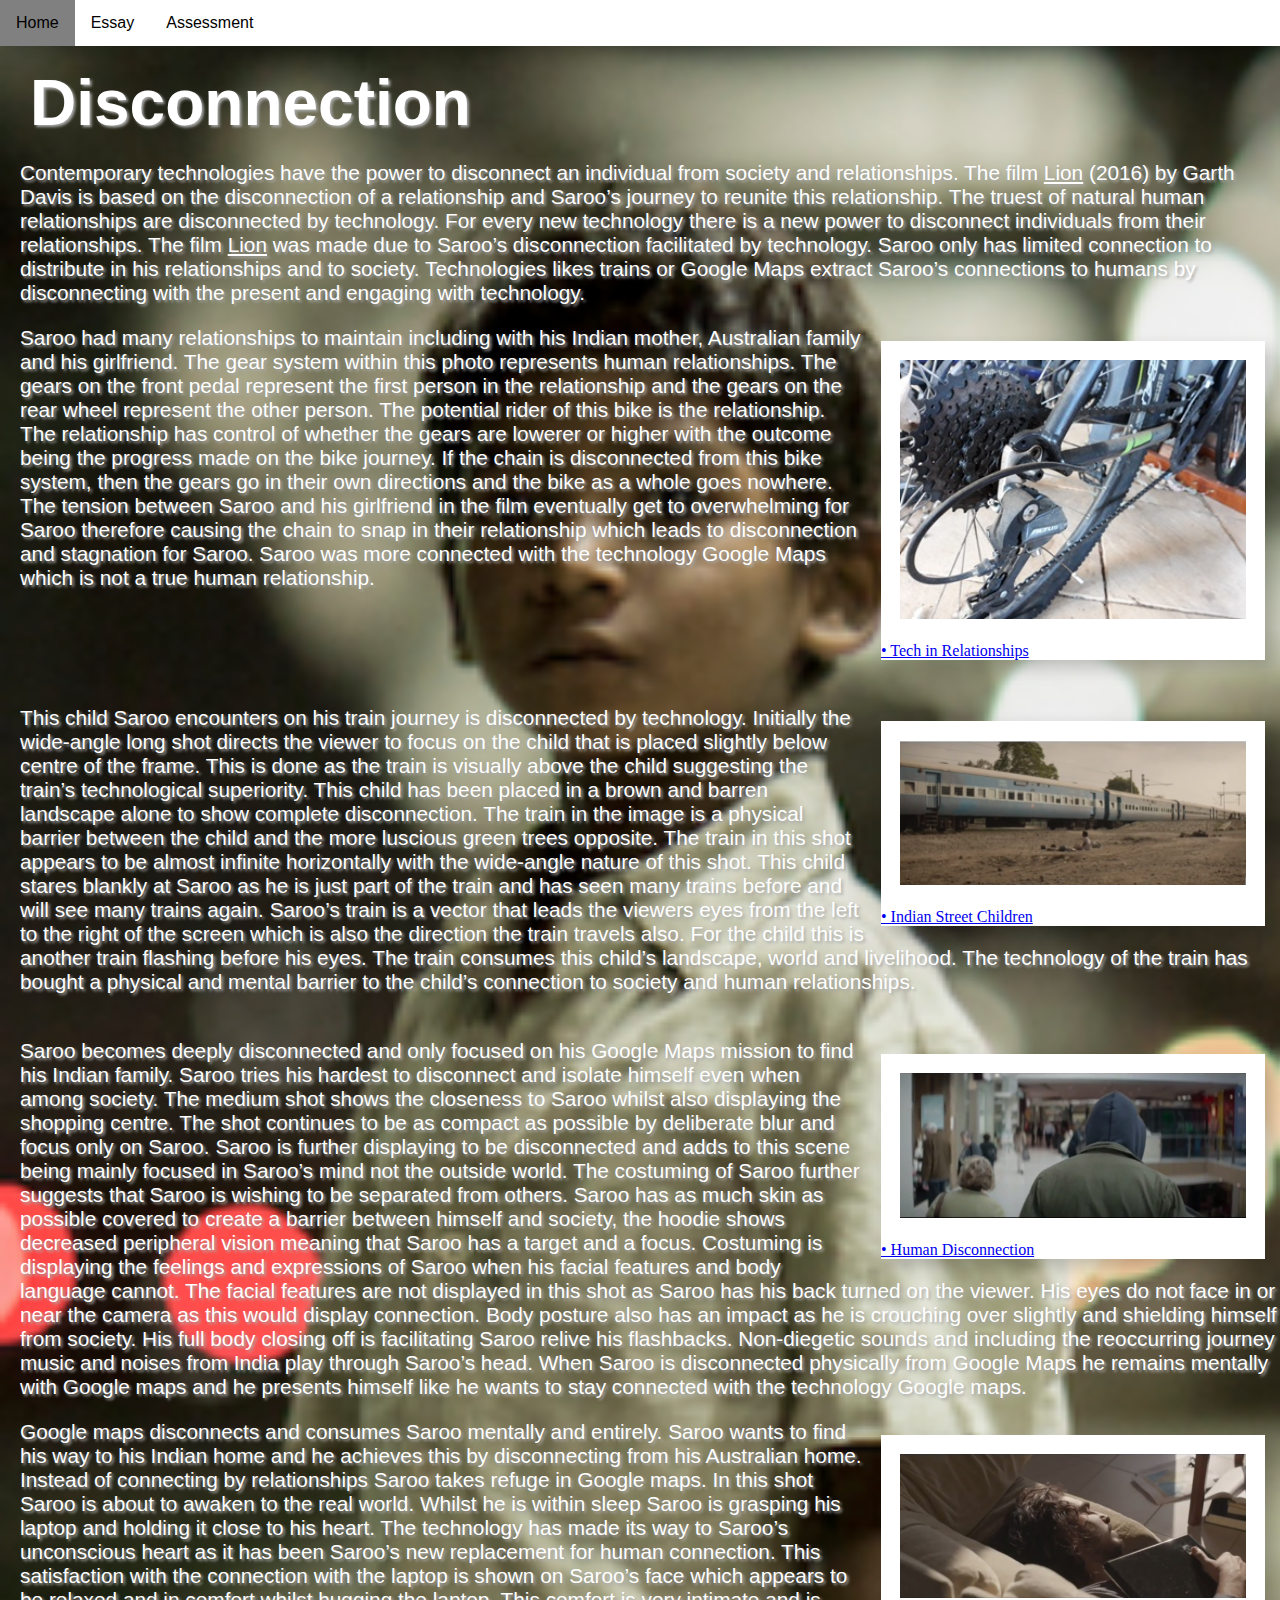
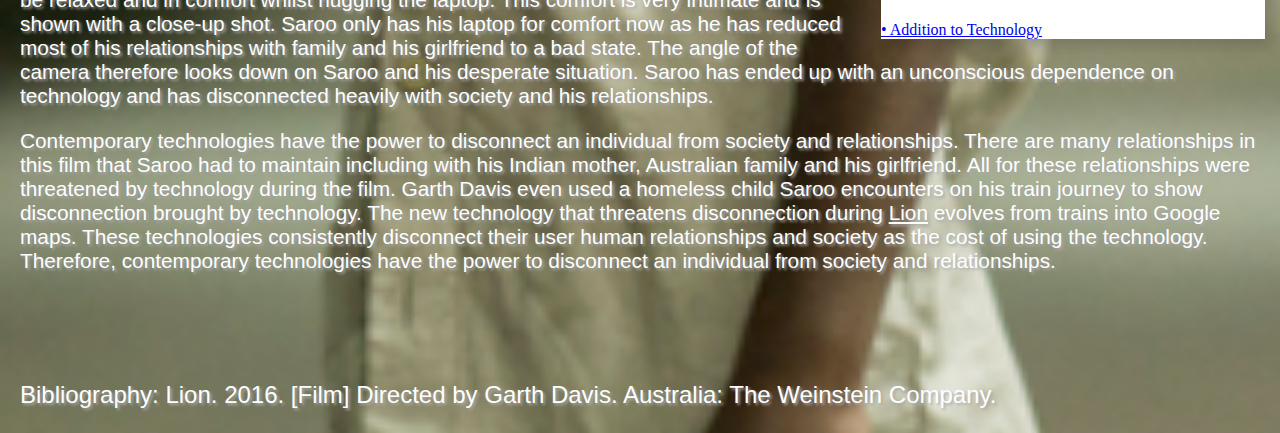
==== commit 24a91f52: "new york serenade" ====
--- a/essay.htm
+++ b/essay.htm
@@ -24,7 +24,7 @@
 <div>
 	<div class="sidebox">
 		<img src="Resources/gears.jpg" alt="Gears">
-		<a href="https://www.psychologytoday.com/au/blog/happiness-in-world/201006/the-effect-technology-relationships">• Tech in Relationships"</a>
+		<a href="https://www.psychologytoday.com/au/blog/happiness-in-world/201006/the-effect-technology-relationships" target="_blank">• Tech in Relationships</a>
 		
 	</div>
 	<p style="color:white; font-size: 1.3em;">	
@@ -35,7 +35,7 @@
 <div>
 	<div class="sidebox">
 		<img src="Resources/train.PNG" alt="train">
-		<a href="https://www.npr.org/2011/01/23/133109831/taking-a-walk-into-the-lives-of-indias-street-kids">• Indian Street Children</a>
+		<a href="https://www.npr.org/2011/01/23/133109831/taking-a-walk-into-the-lives-of-indias-street-kids" target="_blank">• Indian Street Children</a>
 	</div>
 	<p style="color:white; font-size: 1.3em;">
 		This child Saroo encounters on his train journey is disconnected by technology. Initially the wide-angle long shot directs the viewer to focus on the child that is placed slightly below centre of the frame. This is done as the train is visually above the child suggesting the train’s technological superiority. This child has been placed in a brown and barren landscape alone to show complete disconnection. The train in the image is a physical barrier between the child and the more luscious green trees opposite. The train in this shot appears to be almost infinite horizontally with the wide-angle nature of this shot.  This child stares blankly at Saroo as he is just part of the train and has seen many trains before and will see many trains again. Saroo’s train is a vector that leads the viewers eyes from the left to the right of the screen which is also the direction the train travels also. For the child this is another train flashing before his eyes. The train consumes this child’s landscape, world and livelihood. The technology of the train has bought a physical and mental barrier to the child’s connection to society and human relationships.
@@ -45,7 +45,7 @@
 <div>
 	<div class="sidebox">
 		<img src="Resources/hoodie.jpg" alt="hoodie">
-		<a href="https://catholicexchange.com/technology-disconnecting-us">• Human Disconnection</a>
+		<a href="https://catholicexchange.com/technology-disconnecting-us" target="_blank">• Human Disconnection</a>
 	</div>
 	<p style="color:white; font-size: 1.3em;">
 		Saroo becomes deeply disconnected and only focused on his Google Maps mission to find his Indian family. Saroo tries his hardest to disconnect and isolate himself even when among society. The medium shot shows the closeness to Saroo whilst also displaying the shopping centre. The shot continues to be as compact as possible by deliberate blur and focus only on Saroo. Saroo is further displaying to be disconnected and adds to this scene being mainly focused in Saroo’s mind not the outside world. The costuming of Saroo further suggests that Saroo is wishing to be separated from others. Saroo has as much skin as possible covered to create a barrier between himself and society, the hoodie shows decreased peripheral vision meaning that Saroo has a target and a focus. Costuming is displaying the feelings and expressions of Saroo when his facial features and body language cannot. The facial features are not displayed in this shot as Saroo has his back turned on the viewer. His eyes do not face in or near the camera as this would display connection. Body posture also has an impact as he is crouching over slightly and shielding himself from society. His full body closing off is facilitating Saroo relive his flashbacks. Non-diegetic sounds and including the reoccurring journey music and noises from India play through Saroo’s head. When Saroo is disconnected physically from Google Maps he remains mentally with Google maps and he presents himself like he wants to stay connected with the technology Google maps.
@@ -54,7 +54,7 @@
 <div>
 	<div class="sidebox">
 		<img src="Resources/laptophugger.jpg" alt="Gears">
-		<a href="http://theconversation.com/digital-addiction-how-technology-keeps-us-hooked-97499">• Addition to Technology</a>
+		<a href="http://theconversation.com/digital-addiction-how-technology-keeps-us-hooked-97499" target="_blank">• Addition to Technology</a>
 	</div>
 	<p style="color:white; font-size: 1.3em;">
 		Google maps disconnects and consumes Saroo mentally and entirely. Saroo wants to find his way to his Indian home and he achieves this by disconnecting from his Australian home. Instead of connecting by relationships Saroo takes refuge in Google maps. In this shot Saroo is about to awaken to the real world. Whilst he is within sleep Saroo is grasping his laptop and holding it close to his heart. The technology has made its way to Saroo’s unconscious heart as it has been Saroo’s new replacement for human connection. This satisfaction with the connection with the laptop is shown on Saroo’s face which appears to be relaxed and in comfort whilst hugging the laptop. This comfort is very intimate and is shown with a close-up shot. Saroo only has his laptop for comfort now as he has reduced most of his relationships with family and his girlfriend to a bad state. The angle of the camera therefore looks down on Saroo and his desperate situation. Saroo has ended up with an unconscious dependence on technology and has disconnected heavily with society and his relationships.
@@ -73,4 +73,4 @@
 	</p>
 </div>	
 </body>
-</html>+</html>
